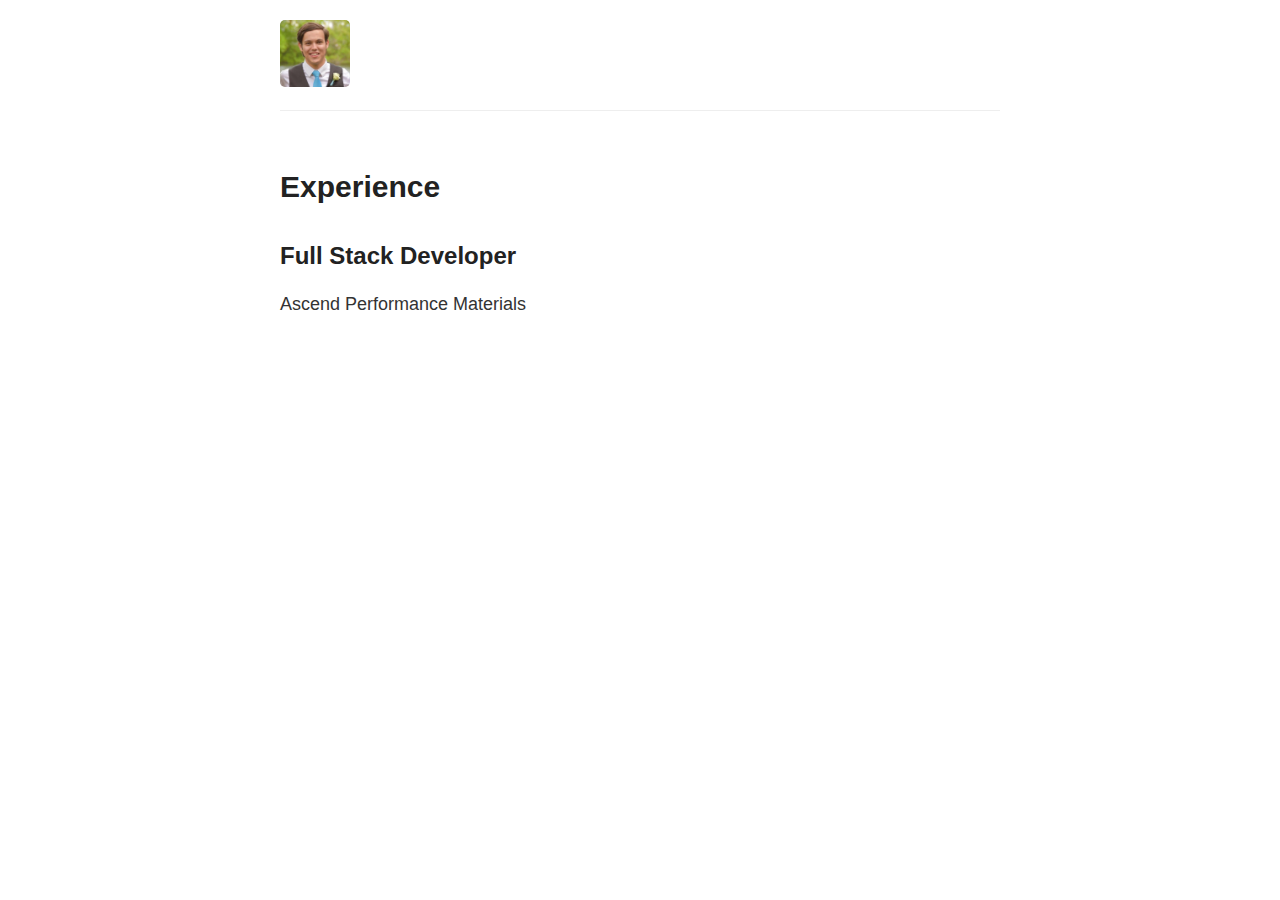
==== index.html @ 3b0d6f3d "first commit" ====
<!DOCTYPE html>
<html>
  <head>
    <title>Jonathan Rigsby</title>

    <link rel="stylesheet" type="text/css" href="style.css" />
  </head>

  <body>
    <div class="wrapper-masthead">
      <div class="container">
        <header class="masthead clearfix">
          <a class="site-avatar"><img src="images/avatar.jpg" /></a>
        </header>
      </div>
    </div>

    <div id="main" role="main" class="container">
      <h1>Experience</h1>
      <h2>Full Stack Developer</h2>
      <sub>Ascend Performance Materials</sub>
    </div>
  </body>
</html>
---- style.css ----
/***************/
/* MEYER RESET */
/***************/
html, body, div, span, applet, object, iframe, h1, h2, h3, h4, h5, h6, p, blockquote, pre, a, abbr, acronym, address, big, cite, code, del, dfn, em, img, ins, kbd, q, s, samp, small, strike, strong, sub, sup, tt, var, b, u, i, center, dl, dt, dd, ol, ul, li, fieldset, form, label, legend, table, caption, tbody, tfoot, thead, tr, th, td, article, aside, canvas, details, embed, figure, figcaption, footer, header, hgroup, menu, nav, output, ruby, section, summary, time, mark, audio, video {
    margin: 0;
    padding: 0;
    border: 0;
    font-size: 100%;
    font: inherit;
    vertical-align: baseline;
}

article, aside, details, figcaption, figure, footer, header, hgroup, menu, nav, section {
    display: block;
}

body {
    line-height: 1;
}

ol, ul {
    list-style: none;
}

blockquote, q {
    quotes: none;
}

blockquote:before, blockquote:after, q:before, q:after {
    content: '';
    content: none;
}

table {
    border-collapse: collapse;
    border-spacing: 0;
}

*, *:before, *:after {
    -moz-box-sizing: border-box;
    -webkit-box-sizing: border-box;
    box-sizing: border-box;
}

/**************/
/* BASE RULES */
/**************/
html {
    font-size: 100%;
}

body {
    background: #fff;
    font: 18px/1.4 Helvetica, Arial, sans-serif;
    color: #333;
}

.container {
    margin: 0 auto;
    max-width: 740px;
    padding: 0 10px;
    width: 100%;
}

h1, h2, h3, h4, h5, h6 {
    font-family: "Helvetica Neue", Helvetica, Arial, sans-serif;
    color: #222;
    font-weight: bold;
    line-height: 1.7;
    margin: 1em 0 15px;
    padding: 0;
}

@media screen and (max-width: 640px) {
    h1, h2, h3, h4, h5, h6 {
        line-height: 1.4;
    }
}

h1 {
    font-size: 30px;
}

h1 a {
    color: inherit;
}

h2 {
    font-size: 24px;
}

h3 {
    font-size: 20px;
}

h4 {
    font-size: 18px;
    color: #666;
}

p {
    margin: 15px 0;
}

a {
    color: #4183C4;
    text-decoration: none;
    cursor: pointer;
}

a:hover, a:active {
    color: #4183C4;
}

ul, ol {
    margin: 15px 0;
    padding-left: 30px;
}

ul {
    list-style-type: disc;
}

ol {
    list-style-type: decimal;
}

ol ul, ul ol, ul ul, ol ol {
    margin: 0;
}

ul ul, ol ul {
    list-style-type: circle;
}

em, i {
    font-style: italic;
}

strong, b {
    font-weight: bold;
}

img {
    max-width: 100%;
}

.gmnoprint img {
    max-width: none;
}

.date {
    font-style: italic;
    color: #666;
}

::-moz-selection {
    color: #000;
    background: #eee;
}

::selection {
    color: #000;
    background: #eee;
}

.clearfix:before, .clearfix:after {
    content: " ";
    display: table;
}

.clearfix:after {
    clear: both;
}

/*********************/
/* LAYOUT / SECTIONS */
/*********************/
.wrapper-masthead {
    margin-bottom: 50px;
}

.masthead {
    padding: 20px 0;
    border-bottom: 1px solid #eee;
}

@media screen and (max-width: 640px) {
    .masthead {
        text-align: center;
    }
}

.site-avatar {
    float: left;
    width: 70px;
    height: 70px;
    margin-right: 15px;
}

@media screen and (max-width: 640px) {
    .site-avatar {
        float: none;
        display: block;
        margin: 0 auto;
    }
}

.site-avatar img {
    border-radius: 5px;
}

.site-info {
    float: left;
}

@media screen and (max-width: 640px) {
    .site-info {
        float: none;
        display: block;
        margin: 0 auto;
    }
}

.site-name {
    margin: 0;
    color: #333;
    cursor: pointer;
    font-family: "Helvetica Neue", Helvetica, Arial, sans-serif;
    font-weight: 300;
    font-size: 28px;
    letter-spacing: 1px;
}

.site-description {
    margin: -5px 0 0 0;
    color: #666;
    font-size: 16px;
}

@media screen and (max-width: 640px) {
    .site-description {
        margin: 3px 0;
    }
}

nav {
    float: right;
    margin-top: 23px;
    font-family: "Helvetica Neue", Helvetica, Arial, sans-serif;
    font-size: 18px;
}

@media screen and (max-width: 640px) {
    nav {
        float: none;
        margin-top: 9px;
        display: block;
        font-size: 16px;
    }
}

nav a {
    margin-left: 20px;
    color: #333;
    text-align: right;
    font-weight: 300;
    letter-spacing: 1px;
}

@media screen and (max-width: 640px) {
    nav a {
        margin: 0 10px;
        color: #4183C4;
    }
}

.posts > .post {
    padding-bottom: 2em;
    border-bottom: 1px solid #eee;
}

.posts > .post:last-child {
    padding-bottom: 1em;
    border-bottom: none;
}

.post blockquote {
    margin: 1.8em .8em;
    border-left: 2px solid #666;
    padding: 0.1em 1em;
    color: #666;
    font-size: 22px;
    font-style: italic;
}

.post .comments {
    margin-top: 10px;
}

.post .read-more {
    text-transform: uppercase;
    font-size: 15px;
}

.wrapper-footer {
    margin-top: 50px;
    border-top: 1px solid #ddd;
    border-bottom: 1px solid #ddd;
    background-color: #eee;
}

footer {
    padding: 20px 0;
    text-align: center;
}

.highlight {
    background-color: #efefef;
    padding: 7px 7px 7px 10px;
    border: 1px solid #ddd;
    -moz-box-shadow: 3px 3px rgba(0, 0, 0, 0.1);
    -webkit-box-shadow: 3px 3px rgba(0, 0, 0, 0.1);
    box-shadow: 3px 3px rgba(0, 0, 0, 0.1);
    margin: 20px 0 20px 0;
    overflow: scroll;
}

code {
    font-family: 'Bitstream Vera Sans Mono','Courier', monospace;
}

.highlight .c {
    color: #586E75;
}

/* Comment */
.highlight .err {
    color: #93A1A1;
}

/* Error */
.highlight .g {
    color: #93A1A1;
}

/* Generic */
.highlight .k {
    color: #859900;
}

/* Keyword */
.highlight .l {
    color: #93A1A1;
}

/* Literal */
.highlight .n {
    color: #93A1A1;
}

/* Name */
.highlight .o {
    color: #859900;
}

/* Operator */
.highlight .x {
    color: #CB4B16;
}

/* Other */
.highlight .p {
    color: #93A1A1;
}

/* Punctuation */
.highlight .cm {
    color: #586E75;
}

/* Comment.Multiline */
.highlight .cp {
    color: #859900;
}

/* Comment.Preproc */
.highlight .c1 {
    color: #586E75;
}

/* Comment.Single */
.highlight .cs {
    color: #859900;
}

/* Comment.Special */
.highlight .gd {
    color: #2AA198;
}

/* Generic.Deleted */
.highlight .ge {
    color: #93A1A1;
    font-style: italic;
}

/* Generic.Emph */
.highlight .gr {
    color: #DC322F;
}

/* Generic.Error */
.highlight .gh {
    color: #CB4B16;
}

/* Generic.Heading */
.highlight .gi {
    color: #859900;
}

/* Generic.Inserted */
.highlight .go {
    color: #93A1A1;
}

/* Generic.Output */
.highlight .gp {
    color: #93A1A1;
}

/* Generic.Prompt */
.highlight .gs {
    color: #93A1A1;
    font-weight: bold;
}

/* Generic.Strong */
.highlight .gu {
    color: #CB4B16;
}

/* Generic.Subheading */
.highlight .gt {
    color: #93A1A1;
}

/* Generic.Traceback */
.highlight .kc {
    color: #CB4B16;
}

/* Keyword.Constant */
.highlight .kd {
    color: #268BD2;
}

/* Keyword.Declaration */
.highlight .kn {
    color: #859900;
}

/* Keyword.Namespace */
.highlight .kp {
    color: #859900;
}

/* Keyword.Pseudo */
.highlight .kr {
    color: #268BD2;
}

/* Keyword.Reserved */
.highlight .kt {
    color: #DC322F;
}

/* Keyword.Type */
.highlight .ld {
    color: #93A1A1;
}

/* Literal.Date */
.highlight .m {
    color: #2AA198;
}

/* Literal.Number */
.highlight .s {
    color: #2AA198;
}

/* Literal.String */
.highlight .na {
    color: #93A1A1;
}

/* Name.Attribute */
.highlight .nb {
    color: #B58900;
}

/* Name.Builtin */
.highlight .nc {
    color: #268BD2;
}

/* Name.Class */
.highlight .no {
    color: #CB4B16;
}

/* Name.Constant */
.highlight .nd {
    color: #268BD2;
}

/* Name.Decorator */
.highlight .ni {
    color: #CB4B16;
}

/* Name.Entity */
.highlight .ne {
    color: #CB4B16;
}

/* Name.Exception */
.highlight .nf {
    color: #268BD2;
}

/* Name.Function */
.highlight .nl {
    color: #93A1A1;
}

/* Name.Label */
.highlight .nn {
    color: #93A1A1;
}

/* Name.Namespace */
.highlight .nx {
    color: #555;
}

/* Name.Other */
.highlight .py {
    color: #93A1A1;
}

/* Name.Property */
.highlight .nt {
    color: #268BD2;
}

/* Name.Tag */
.highlight .nv {
    color: #268BD2;
}

/* Name.Variable */
.highlight .ow {
    color: #859900;
}

/* Operator.Word */
.highlight .w {
    color: #93A1A1;
}

/* Text.Whitespace */
.highlight .mf {
    color: #2AA198;
}

/* Literal.Number.Float */
.highlight .mh {
    color: #2AA198;
}

/* Literal.Number.Hex */
.highlight .mi {
    color: #2AA198;
}

/* Literal.Number.Integer */
.highlight .mo {
    color: #2AA198;
}

/* Literal.Number.Oct */
.highlight .sb {
    color: #586E75;
}

/* Literal.String.Backtick */
.highlight .sc {
    color: #2AA198;
}

/* Literal.String.Char */
.highlight .sd {
    color: #93A1A1;
}

/* Literal.String.Doc */
.highlight .s2 {
    color: #2AA198;
}

/* Literal.String.Double */
.highlight .se {
    color: #CB4B16;
}

/* Literal.String.Escape */
.highlight .sh {
    color: #93A1A1;
}

/* Literal.String.Heredoc */
.highlight .si {
    color: #2AA198;
}

/* Literal.String.Interpol */
.highlight .sx {
    color: #2AA198;
}

/* Literal.String.Other */
.highlight .sr {
    color: #DC322F;
}

/* Literal.String.Regex */
.highlight .s1 {
    color: #2AA198;
}

/* Literal.String.Single */
.highlight .ss {
    color: #2AA198;
}

/* Literal.String.Symbol */
.highlight .bp {
    color: #268BD2;
}

/* Name.Builtin.Pseudo */
.highlight .vc {
    color: #268BD2;
}

/* Name.Variable.Class */
.highlight .vg {
    color: #268BD2;
}

/* Name.Variable.Global */
.highlight .vi {
    color: #268BD2;
}

/* Name.Variable.Instance */
.highlight .il {
    color: #2AA198;
}

/* Literal.Number.Integer.Long */
.svg-icon {
    width: 40px;
    height: 40px;
    display: inline-block;
}

.svg-icon.dribbble {
    background-image: url([data-uri]);
}

.svg-icon.email {
    background-image: url([data-uri]);
}

.svg-icon.facebook {
    background-image: url([data-uri]);
}

.svg-icon.flickr {
    background-image: url([data-uri]);
}

.svg-icon.github {
    background-image: url([data-uri]);
}

.svg-icon.instagram {
    background-image: url([data-uri]);
}

.svg-icon.linkedin {
    background-image: url([data-uri]);
}

.svg-icon.pinterest {
    background-image: url([data-uri]);
}

.svg-icon.rss {
    background-image: url([data-uri]);
}

.svg-icon.stackoverflow {
    background-image: url([data-uri]);
}

.svg-icon.twitter {
    background-image: url([data-uri]);
}

.svg-icon.youtube {
    background-image: url([data-uri]);
}

.svg-icon.googleplus {
    background-image: url([data-uri]);
}
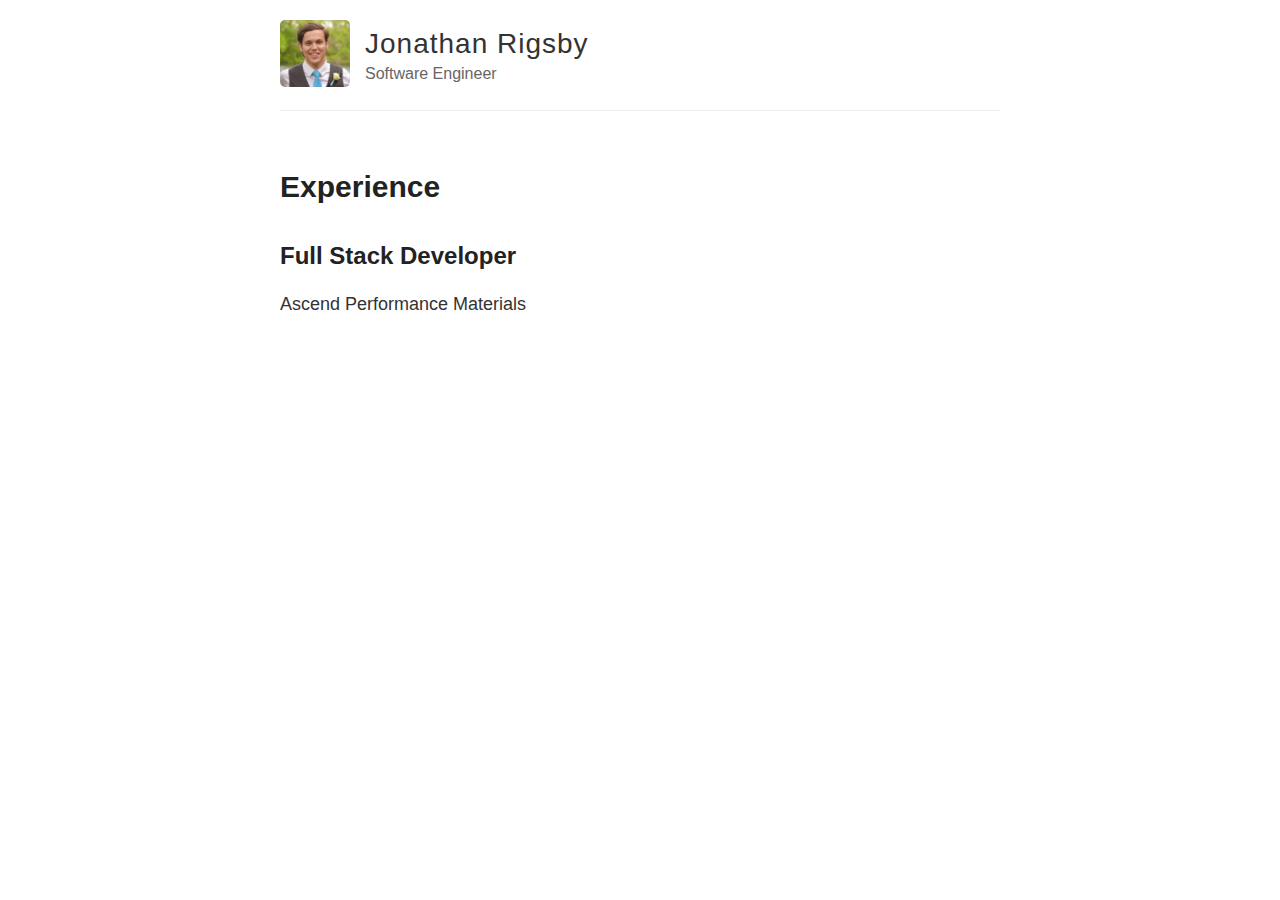
==== commit 8ffb4cbf: "Added name to masthead" ====
--- a/index.html
+++ b/index.html
@@ -11,6 +11,10 @@
       <div class="container">
         <header class="masthead clearfix">
           <a class="site-avatar"><img src="images/avatar.jpg" /></a>
+          <div class="site-info">
+            <h1 class="site-name">Jonathan Rigsby</h1>
+            <p class="site-description">Software Engineer</p>
+          </div>
         </header>
       </div>
     </div>
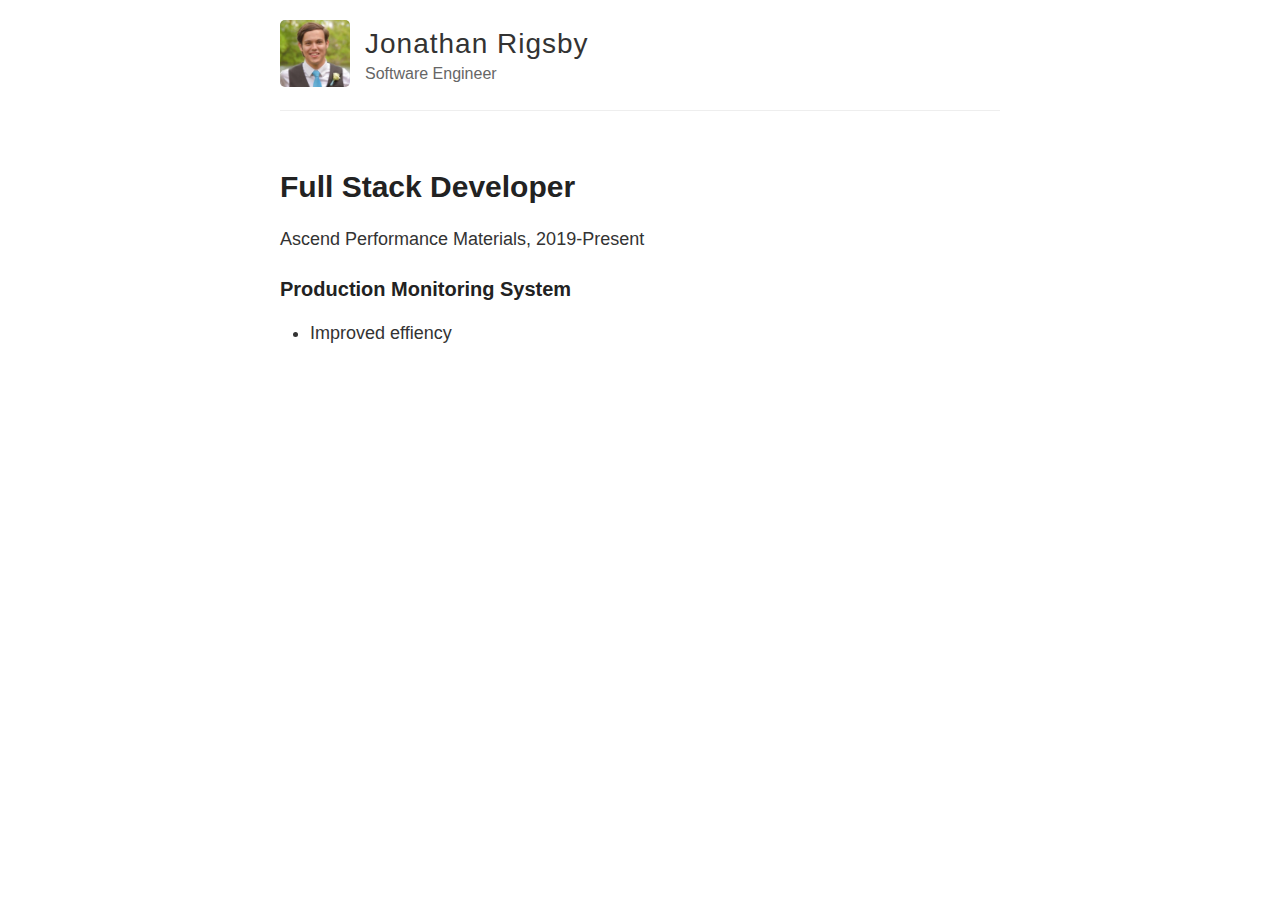
==== commit cad459aa: "working on modernized maintanence" ====
--- a/index.html
+++ b/index.html
@@ -20,9 +20,12 @@
     </div>
 
     <div id="main" role="main" class="container">
-      <h1>Experience</h1>
-      <h2>Full Stack Developer</h2>
-      <sub>Ascend Performance Materials</sub>
+      <h1>Full Stack Developer</h1>
+      <sub>Ascend Performance Materials, 2019-Present</sub>
+      <h3>Production Monitoring System</h3>
+      <ul>
+        <li>Improved effiency</li>
+      </ul>
     </div>
   </body>
 </html>
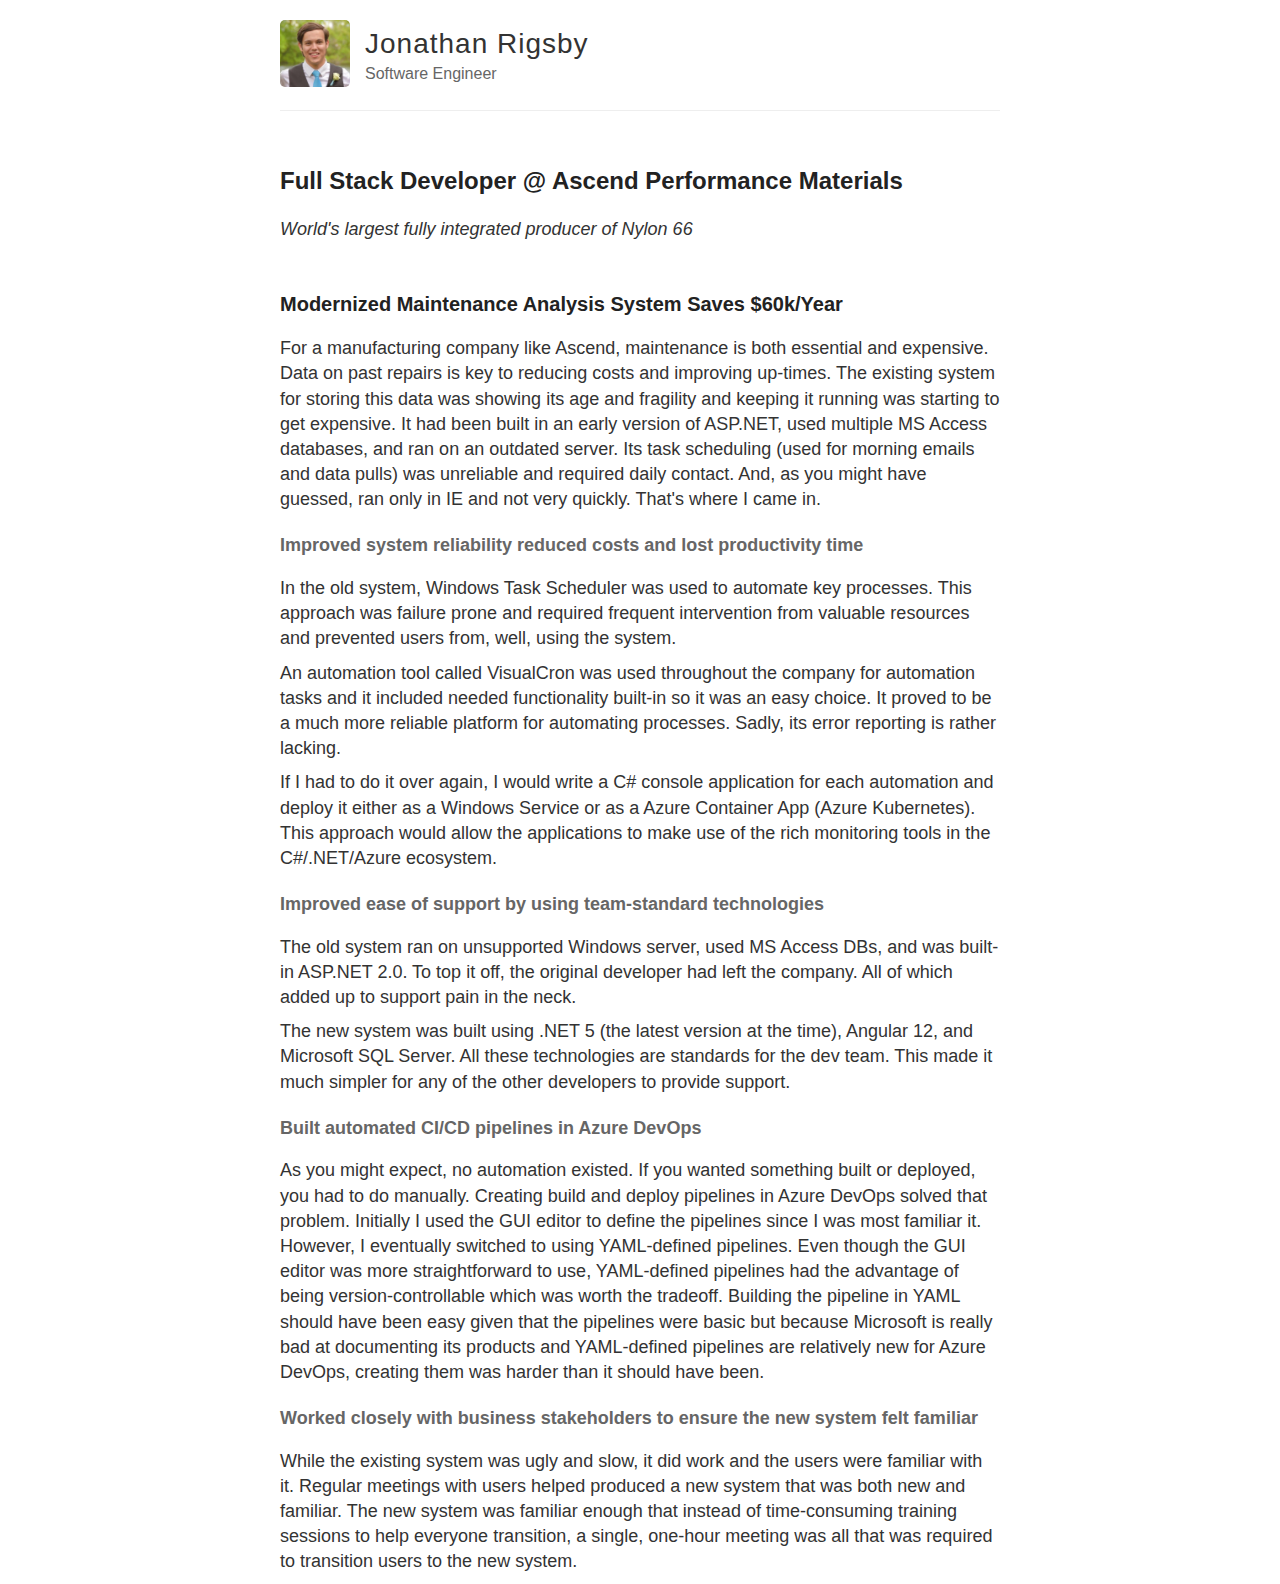
==== commit 7c911984: "Added more details for modernized maintenance section" ====
--- a/index.html
+++ b/index.html
@@ -20,12 +20,99 @@
     </div>
 
     <div id="main" role="main" class="container">
-      <h1>Full Stack Developer</h1>
-      <sub>Ascend Performance Materials, 2019-Present</sub>
-      <h3>Production Monitoring System</h3>
+      <h2>Full Stack Developer @ Ascend Performance Materials</h2>
+      <sub><em>World's largest fully integrated producer of Nylon 66</em></sub>
+      <br>
+      <br>   
+
+      <h3>Modernized Maintenance Analysis System Saves $60k/Year</h3>
+      
+      For a manufacturing company like Ascend, maintenance is both essential and 
+      expensive. Data on past repairs is key to reducing costs and improving 
+      up-times. The existing system for storing this data was showing its age and 
+      fragility and keeping it running was starting to get expensive. It had been 
+      built in an early version of ASP.NET, used multiple MS Access databases, and 
+      ran on an outdated server. Its task scheduling (used for morning emails and 
+      data pulls) was unreliable and required daily contact. And, as you might have 
+      guessed, ran only in IE and not very quickly. That's where I came in.
+      
+      <h4>Improved system reliability reduced costs and lost productivity time</h4>
+      
+      <div style="margin-bottom: 1vh;">
+        In the old system, Windows Task Scheduler was used to automate key 
+        processes. This approach was failure prone and required frequent 
+        intervention from valuable resources and prevented users from, well, using 
+        the system.
+      </div>
+      <div style="margin-bottom: 1vh;">
+        An automation tool called VisualCron was used throughout the company
+        for automation tasks and it included needed functionality built-in so it 
+        was an easy choice. It proved to be a much more reliable platform for 
+        automating processes. Sadly, its error reporting is rather lacking.
+      </div>
+      <div>
+        If I had to do it over again, I would write a C# console
+        application for each automation and deploy it either as a Windows Service
+        or as a Azure Container App (Azure Kubernetes). This approach would allow
+        the applications to make use of the rich monitoring tools in the
+        C#/.NET/Azure ecosystem.
+      </div>
+      
+      
+      <h4>Improved ease of support by using team-standard technologies</h4>
+      
+      <div style="margin-bottom: 1vh;">
+        The old system ran on unsupported Windows server, used MS Access DBs, and 
+        was built-in ASP.NET 2.0. To top it off, the original developer had left 
+        the company. All of which added up to support pain in the neck.
+      </div>
+      <div style="margin-bottom: 1vh;">
+        The new system was built using .NET 5 (the latest version at the time), 
+        Angular 12, and Microsoft SQL Server. All these technologies are standards
+        for the dev team. This made it much simpler for any of the other developers 
+        to provide support.
+      </div>
+      
+      
+      <h4>Built automated CI/CD pipelines in Azure DevOps</h4>
+      
+      <div style="margin-bottom: 1vh;">
+        As you might expect, no automation existed. If you wanted something built or 
+        deployed, you had to do manually. Creating build and deploy pipelines in 
+        Azure DevOps solved that problem. Initially I used the GUI editor to define 
+        the pipelines since I was most familiar it. However, I eventually switched to 
+        using YAML-defined pipelines. Even though the GUI editor was more 
+        straightforward to use, YAML-defined pipelines had the advantage of being 
+        version-controllable which was worth the tradeoff. Building the pipeline in 
+        YAML should have been easy given that the pipelines were basic but because 
+        Microsoft is really bad at documenting its products and YAML-defined 
+        pipelines are relatively new for Azure DevOps, creating them was harder than 
+        it should have been.
+      </div>
+      
+      
+      <h4>Worked closely with business stakeholders to ensure the new system felt familiar</h4>
+      
+      <div style="margin-bottom: 1vh;">
+        While the existing system was ugly and slow, it did work and the users were 
+        familiar with it. Regular meetings with users helped produced a new system 
+        that was both new and familiar. The new system was familiar enough that 
+        instead of time-consuming training sessions to help everyone transition, a 
+        single, one-hour meeting was all that was required to transition users to 
+        the new system.
+      </div>
+      
+      <!-- <ul>
+        <li>Reduced application complexity by unifying database structure</li>
+        <li>Provided easy access to system data for use by process tracking software</li>
+      </ul>
+
+      <h3>Built a Production Management System</h3>
       <ul>
-        <li>Improved effiency</li>
-      </ul>
+        <li>Provided easily accessible production schedule</li>
+        <li>Eliminated paper-based metric tracking system</li>
+        <li>Reduced manual entry by integrating with master data and time series data sources</li>
+      </ul> -->
     </div>
   </body>
 </html>
